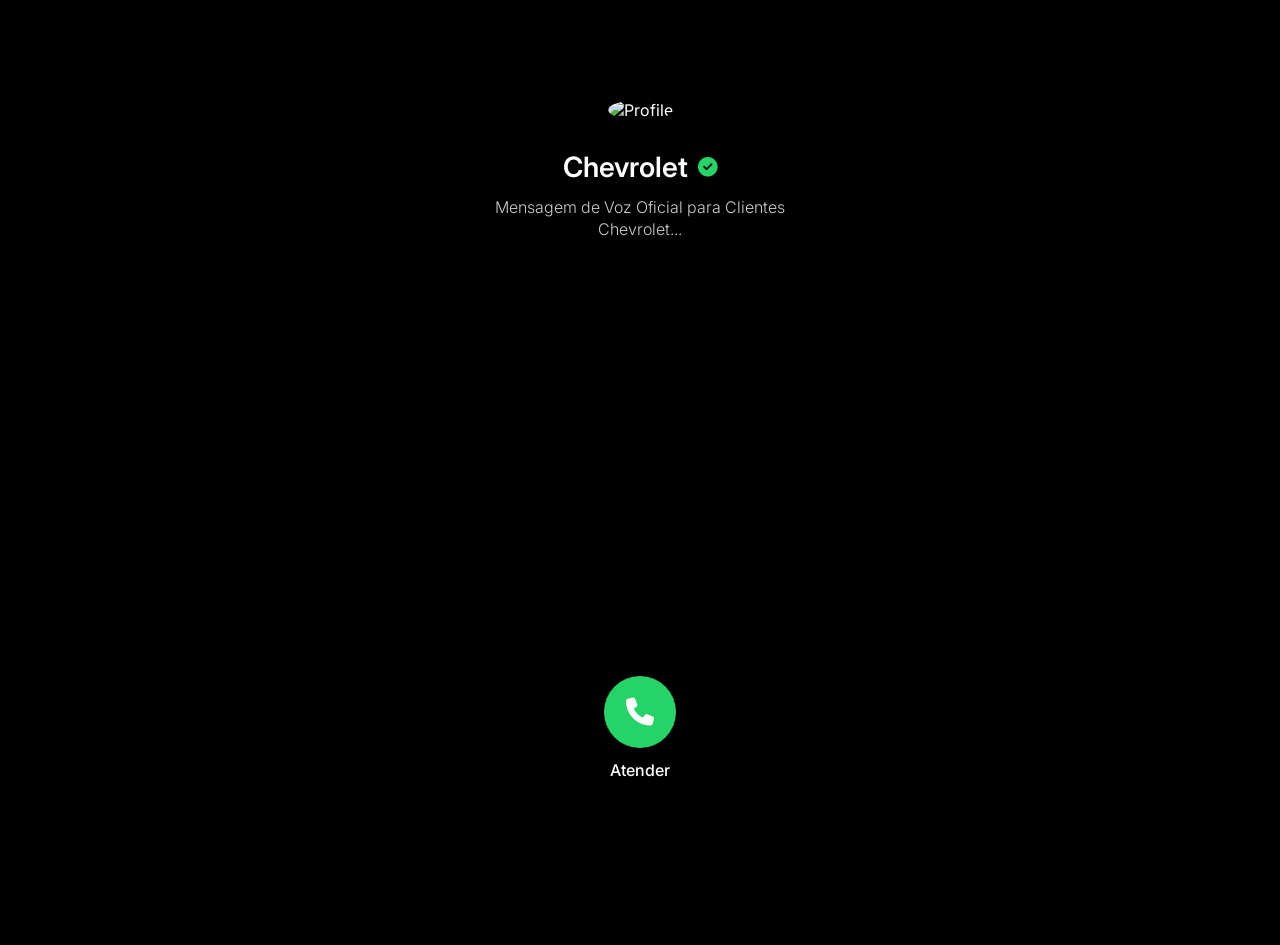
==== index.html @ 161fcf15 "Add files via upload" ====
<!DOCTYPE html>
<html lang="pt-BR">

<head>
    <meta charset="UTF-8">
    <meta name="viewport" content="width=device-width, initial-scale=1.0">
    <title>Atendimento</title>
    <link rel="preconnect" href="https://fonts.googleapis.com">
    <link rel="preconnect" href="https://fonts.gstatic.com" crossorigin>
    <link href="https://fonts.googleapis.com/css2?family=Inter:wght@300;400;500;600&display=swap" rel="stylesheet">
    <link rel="stylesheet" href="https://cdnjs.cloudflare.com/ajax/libs/font-awesome/6.4.0/css/all.min.css">
    <link rel="stylesheet" href="style.css">
</head>

<body>
    <div class="background-blur"></div>
    <div class="app-container">
        <!-- Incoming Call Screen -->
        <div id="incoming-screen" class="screen active">
            <div class="caller-info">
                <div class="avatar-container">
                    <img src="assets/img/profile.png" alt="Profile" class="avatar pulse">
                </div>
                <h1 class="caller-name">
                    Chevrolet
                    <i class="fa-solid fa-circle-check verified-icon"></i>
                </h1>
                <p class="caller-status">Mensagem de Voz Oficial para Clientes Chevrolet...</p>
            </div>

            <audio id="ringing-audio" loop preload="auto">
                <source src="assets/audio/ringing.mp3" type="audio/mpeg">
                <source src="https://www.soundjay.com/phone/sounds/telephone-ring-03a.mp3" type="audio/mpeg">
            </audio>

            <div class="actions-incoming">
                <div class="action-btn answer" id="btn-answer">
                    <div class="circle-anim"></div>
                    <div class="icon-container">
                        <i class="fa-solid fa-phone"></i>
                    </div>
                    <span>Atender</span>
                </div>
            </div>
        </div>

        <!-- Active Call Screen -->
        <div id="active-screen" class="screen">
            <div class="call-header">
                <i class="fa-solid fa-lock"></i>
                <span>Criptografado de ponta-a-ponta</span>
            </div>

            <div class="caller-info-active">
                <img src="assets/img/profile.png" alt="Profile" class="avatar-small">
                <h2 class="caller-name-active">
                    Chevrolet
                    <i class="fa-solid fa-circle-check verified-icon shadow-icon"></i>
                </h2>
                <p class="caller-number">+55 51 99285-6577</p>
                <p id="call-timer">00:00</p>
            </div>

            <div class="grid-controls">
                <div class="control-item">
                    <i class="fa-solid fa-microphone-slash"></i>
                    <span>Mudo</span>
                </div>
                <div class="control-item">
                    <i class="fa-solid fa-keyboard"></i>
                    <span>Teclado</span>
                </div>
                <div class="control-item">
                    <i class="fa-solid fa-volume-high"></i>
                    <span>Alto-falante</span>
                </div>
                <div class="control-item">
                    <i class="fa-solid fa-plus"></i>
                    <span>Adicionar</span>
                </div>
                <div class="control-item">
                    <i class="fa-solid fa-video"></i>
                    <span>Vídeo</span>
                </div>
                <div class="control-item">
                    <i class="fa-solid fa-user"></i>
                    <span>Contato</span>
                </div>
            </div>

            <div id="redirect-message"
                style="display: none; text-align: center; margin-top: 20px; font-weight: 500; color: var(--accent-green);">
                Redirecionando...
            </div>

            <div class="actions-active">
                <div id="human-btn" class="human-service-btn" style="display: none;">
                    Atendimento Humanizado
                </div>
                <div class="action-btn end-call" id="btn-end">
                    <i class="fa-solid fa-phone-slash"></i>
                </div>
            </div>

            <!-- Toast Notification -->
            <div id="toast" class="toast">Botões apenas ilustrativos</div>
        </div>
    </div>

    <!-- Audio Element -->
    <audio id="call-audio" preload="auto">
        <source src="assets/audio/voice.mp3" type="audio/mpeg">
        Seu navegador não suporta áudio.
    </audio>

    <script src="script.js"></script>
</body>

</html>
---- style.css ----
:root {
    --bg-color: #0f1c24;
    --accent-green: #25D366;
    --accent-red: #FF3B30;
    --text-white: #ffffff;
    --glass-bg: rgba(255, 255, 255, 0.1);
}

* {
    margin: 0;
    padding: 0;
    box-sizing: border-box;
    font-family: 'Inter', sans-serif;
}

body {
    background-color: #000;
    color: var(--text-white);
    display: flex;
    justify-content: center;
    align-items: center;
    min-height: 100vh;
    overflow: hidden;
}

.background-blur {
    position: absolute;
    top: 0;
    left: 0;
    width: 100%;
    height: 100%;
    background: url('assets/img/profile.png') no-repeat center center/cover;
    filter: blur(40px) brightness(0.4);
    z-index: -1;
    transform: scale(1.1);
}

.app-container {
    width: 100%;
    max-width: 480px;
    height: 100vh;
    position: relative;
    display: flex;
    flex-direction: column;
}

.screen {
    position: absolute;
    top: 0;
    left: 0;
    width: 100%;
    height: 100%;
    display: none;
    flex-direction: column;
    justify-content: space-between;
    padding: 60px 20px 40px;
    opacity: 0;
    transition: opacity 0.5s ease;
}

.screen.active {
    display: flex;
    opacity: 1;
}

/* --- Incoming Screen --- */
.caller-info {
    display: flex;
    flex-direction: column;
    align-items: center;
    margin-top: 40px;
}

.avatar {
    width: 120px;
    height: 120px;
    border-radius: 50%;
    object-fit: cover;
    box-shadow: 0 10px 30px rgba(0, 0, 0, 0.5);
    margin-bottom: 30px;
}

@keyframes blink-vibrate {

    0%,
    100% {
        opacity: 1;
        transform: scale(1);
    }

    50% {
        opacity: 0.6;
        transform: scale(0.98);
    }
}

.caller-name {
    font-size: 28px;
    font-weight: 600;
    display: flex;
    align-items: center;
    gap: 10px;
    margin-bottom: 12px;
    text-align: center;
}

.verified-icon {
    color: #25D366;
    font-size: 0.7em;
}

.caller-status {
    font-size: 16px;
    opacity: 0.8;
    font-weight: 300;
    max-width: 80%;
    text-align: center;
    line-height: 1.4;
}

.actions-incoming {
    display: flex;
    justify-content: center;
    padding: 0;
    margin-bottom: 80px;
}

.action-btn {
    display: flex;
    flex-direction: column;
    align-items: center;
    gap: 12px;
    cursor: pointer;
    position: relative;
}

.action-btn i.fa-phone-slash {
    width: 72px;
    height: 72px;
    border-radius: 50%;
    display: flex;
    justify-content: center;
    align-items: center;
    font-size: 28px;
    color: white;
    box-shadow: 0 4px 15px rgba(0, 0, 0, 0.3);
}

.icon-container {
    width: 72px;
    height: 72px;
    border-radius: 50%;
    display: flex;
    justify-content: center;
    align-items: center;
    background-color: var(--accent-green);
    overflow: hidden;
    position: relative;
    box-shadow: 0 4px 15px rgba(0, 0, 0, 0.3);
    animation: green-pulse 1.5s infinite;
}

.icon-container i {
    font-size: 28px;
    color: white;
    /* Sliding animation loop */
    animation: icon-slide-up 2s infinite ease-in-out;
}

.decline i {
    background-color: var(--accent-red);
}

@keyframes icon-slide-up {
    0% {
        transform: translateY(40px);
        opacity: 0;
    }

    30% {
        transform: translateY(0);
        opacity: 1;
    }

    70% {
        transform: translateY(0);
        opacity: 1;
    }

    100% {
        transform: translateY(-40px);
        opacity: 0;
    }
}

@keyframes green-pulse {
    0% {
        box-shadow: 0 0 0 0 rgba(37, 211, 102, 0.8);
        transform: scale(1);
    }

    50% {
        transform: scale(1.05);
    }

    70% {
        box-shadow: 0 0 0 25px rgba(37, 211, 102, 0);
    }

    100% {
        box-shadow: 0 0 0 0 rgba(37, 211, 102, 0);
        transform: scale(1);
    }
}

.action-btn span {
    font-size: 16px;
    font-weight: 500;
}

/* --- Active Screen --- */
.call-header {
    display: flex;
    justify-content: center;
    align-items: center;
    gap: 8px;
    color: rgba(255, 255, 255, 0.5);
    font-size: 11px;
    margin-top: -20px;
    text-transform: uppercase;
    letter-spacing: 1px;
}

.caller-info-active {
    display: flex;
    flex-direction: column;
    align-items: center;
    margin-top: 40px;
}

.avatar-small {
    width: 100px;
    height: 100px;
    border-radius: 50%;
    object-fit: cover;
    margin-bottom: 20px;
    box-shadow: 0 8px 20px rgba(0, 0, 0, 0.4);
}

.caller-name-active {
    font-size: 28px;
    font-weight: 500;
    display: flex;
    align-items: center;
    gap: 8px;
}

.caller-number {
    font-size: 18px;
    margin-top: 10px;
    opacity: 0.9;
}

#call-timer {
    font-size: 16px;
    opacity: 0.7;
    margin-top: 5px;
}

.grid-controls {
    display: grid;
    grid-template-columns: repeat(3, 1fr);
    gap: 20px;
    padding: 0 20px;
    margin-top: auto;
    margin-bottom: 40px;
}

.control-item {
    display: flex;
    flex-direction: column;
    align-items: center;
    gap: 10px;
    opacity: 0.9;
    cursor: pointer;
}

.control-item i {
    font-size: 24px;
    width: 60px;
    height: 60px;
    border-radius: 50%;
    background: rgba(255, 255, 255, 0.1);
    display: flex;
    justify-content: center;
    align-items: center;
    transition: background 0.3s;
}

.actions-active {
    display: flex;
    justify-content: center;
    margin-bottom: 40px;
}

.end-call i {
    width: 72px;
    height: 72px;
    background-color: var(--accent-red);
    border-radius: 50%;
    display: flex;
    justify-content: center;
    align-items: center;
    font-size: 28px;
    color: white;
}

/* Responsiveness */
@media (max-width: 380px) {
    .caller-name {
        font-size: 26px;
    }

    .avatar {
        width: 100px;
        height: 100px;
    }

    .actions-incoming {
        padding: 0 30px;
    }

    .grid-controls {
        gap: 10px;
    }

    .control-item i {
        width: 50px;
        height: 50px;
        font-size: 20px;
    }
}

/* Humanized Service Button */
.human-service-btn {
    background-color: var(--accent-green);
    color: white;
    padding: 12px 24px;
    border-radius: 25px;
    font-weight: 600;
    font-size: 16px;
    cursor: pointer;
    margin-bottom: 20px;
    box-shadow: 0 4px 15px rgba(0, 0, 0, 0.3);
    animation: transition-in 0.5s ease-out, green-pulse 1.5s infinite;
    text-align: center;
}

@keyframes transition-in {
    from {
        opacity: 0;
        transform: translateY(20px);
    }

    to {
        opacity: 1;
        transform: translateY(0);
    }
}

.actions-active {
    flex-direction: column;
    align-items: center;
}

/* Toast Notification Style */
.toast {
    position: fixed;
    bottom: 35%;
    /* Subi para perto dos botões do grid */
    left: 50%;
    transform: translateX(-50%);
    background: rgba(255, 255, 255, 0.2);
    backdrop-filter: blur(10px);
    color: white;
    padding: 10px 20px;
    border-radius: 20px;
    font-size: 14px;
    pointer-events: none;
    opacity: 0;
    transition: opacity 0.3s ease;
    z-index: 1000;
    text-align: center;
    border: 1px solid rgba(255, 255, 255, 0.1);
    white-space: nowrap;
}

.toast.show {
    opacity: 1;
}
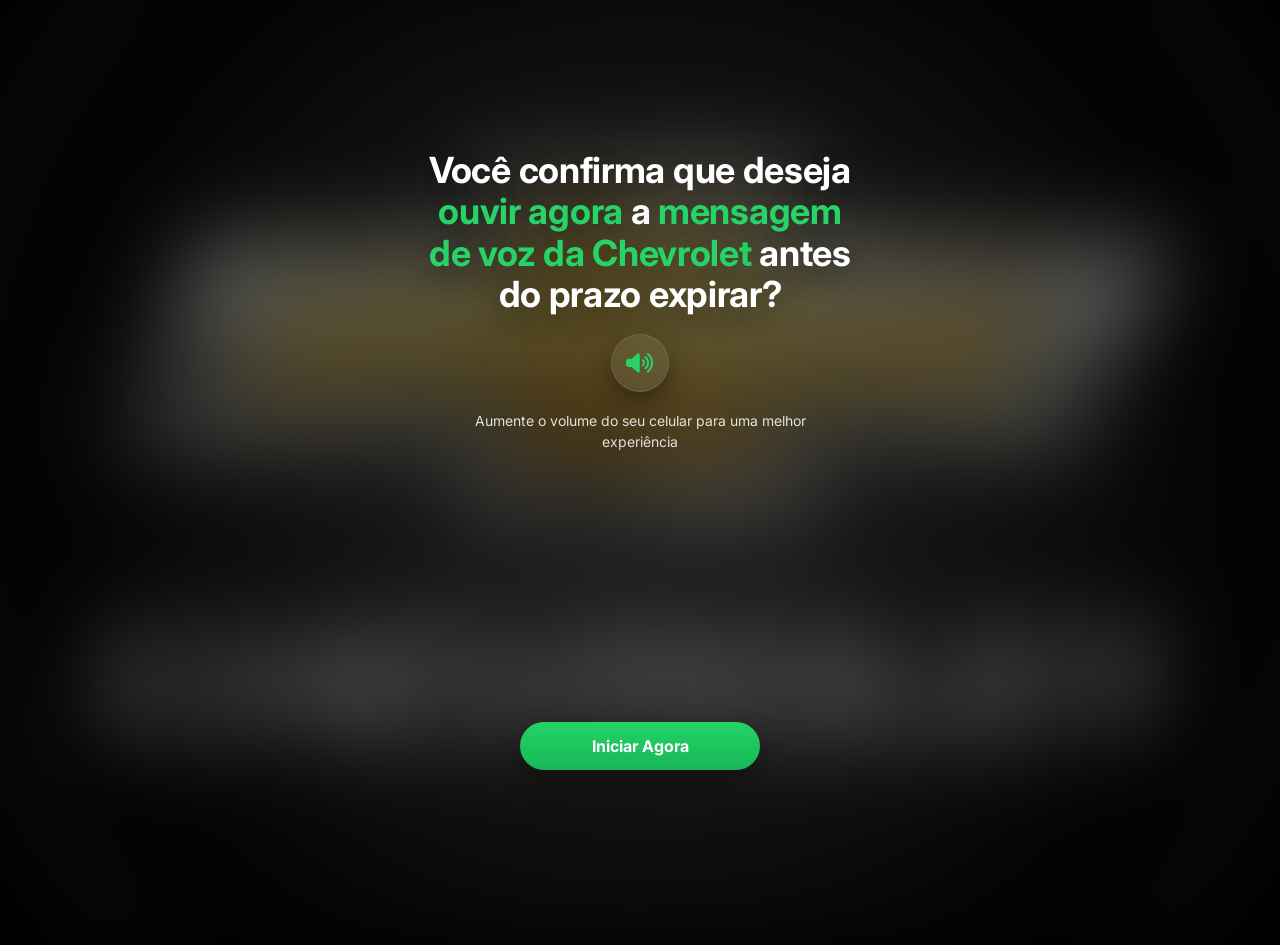
==== commit 0358a9d3: "Add files via upload" ====
--- a/index.html
+++ b/index.html
@@ -9,17 +9,42 @@
     <link rel="preconnect" href="https://fonts.gstatic.com" crossorigin>
     <link href="https://fonts.googleapis.com/css2?family=Inter:wght@300;400;500;600&display=swap" rel="stylesheet">
     <link rel="stylesheet" href="https://cdnjs.cloudflare.com/ajax/libs/font-awesome/6.4.0/css/all.min.css">
-    <link rel="stylesheet" href="style.css">
+    <link rel="stylesheet" href="./style.css?v=1.0.1">
 </head>
 
 <body>
     <div class="background-blur"></div>
     <div class="app-container">
+        <!-- Start Screen (required to allow audio on user interaction) -->
+        <div id="start-screen" class="screen active">
+            <div class="start-content">
+                <h1 class="start-title">
+                    Você confirma que deseja <span class="start-accent">ouvir agora</span> a <span class="start-accent">mensagem de voz da Chevrolet</span> antes do prazo expirar?
+                </h1>
+
+                <div class="start-volume">
+                    <i class="fa-solid fa-volume-high"></i>
+                </div>
+
+                <p class="start-subtitle">
+                    Aumente o volume do seu celular para uma melhor experiência
+                </p>
+            </div>
+            <div class="start-actions">
+                <button id="btn-start" class="start-btn" type="button">
+                    Iniciar Agora
+                </button>
+                <!-- <button id="btn-skip" class="start-skip" type="button">
+                    Já passei pela experiência.
+                </button> -->
+            </div>
+        </div>
+
         <!-- Incoming Call Screen -->
-        <div id="incoming-screen" class="screen active">
+        <div id="incoming-screen" class="screen">
             <div class="caller-info">
                 <div class="avatar-container">
-                    <img src="assets/img/profile.png" alt="Profile" class="avatar pulse">
+                    <img src="./assets/img/profile.png" alt="Profile" class="avatar pulse">
                 </div>
                 <h1 class="caller-name">
                     Chevrolet
@@ -29,7 +54,7 @@
             </div>
 
             <audio id="ringing-audio" loop preload="auto">
-                <source src="assets/audio/ringing.mp3" type="audio/mpeg">
+                <source src="./assets/audio/ringing.mp3" type="audio/mpeg">
                 <source src="https://www.soundjay.com/phone/sounds/telephone-ring-03a.mp3" type="audio/mpeg">
             </audio>
 
@@ -52,7 +77,7 @@
             </div>
 
             <div class="caller-info-active">
-                <img src="assets/img/profile.png" alt="Profile" class="avatar-small">
+                <img src="./assets/img/profile.png" alt="Profile" class="avatar-small">
                 <h2 class="caller-name-active">
                     Chevrolet
                     <i class="fa-solid fa-circle-check verified-icon shadow-icon"></i>
@@ -109,11 +134,11 @@
 
     <!-- Audio Element -->
     <audio id="call-audio" preload="auto">
-        <source src="assets/audio/voice.mp3" type="audio/mpeg">
+        <source src="./assets/audio/voice.mp3" type="audio/mpeg">
         Seu navegador não suporta áudio.
     </audio>
 
-    <script src="script.js"></script>
+    <script src="./script.js?v=1.0.1"></script>
 </body>
 
 </html>
--- a/style.css
+++ b/style.css
@@ -63,6 +63,94 @@
     opacity: 1;
 }
 
+/* --- Start Screen --- */
+.start-content {
+    display: flex;
+    flex-direction: column;
+    align-items: center;
+    justify-content: center;
+    text-align: center;
+    margin-top: 90px;
+    gap: 18px;
+}
+
+.start-title {
+    font-size: 36px;
+    font-weight: 700;
+    letter-spacing: -0.3px;
+    line-height: 1.15;
+    text-shadow: 0 10px 30px rgba(0, 0, 0, 0.45);
+}
+
+.start-accent {
+    color: var(--accent-green);
+}
+
+.start-volume {
+    width: 58px;
+    height: 58px;
+    border-radius: 50%;
+    display: flex;
+    justify-content: center;
+    align-items: center;
+    color: var(--accent-green);
+    background: rgba(255, 255, 255, 0.08);
+    border: 1px solid rgba(255, 255, 255, 0.10);
+    backdrop-filter: blur(12px);
+    box-shadow: 0 10px 25px rgba(0, 0, 0, 0.35);
+}
+
+.start-volume i {
+    font-size: 22px;
+}
+
+.start-subtitle {
+    font-size: 14px;
+    opacity: 0.85;
+    line-height: 1.5;
+    max-width: 340px;
+}
+
+.start-actions {
+    display: flex;
+    flex-direction: column;
+    align-items: center;
+    justify-content: center;
+    gap: 14px;
+    margin-bottom: 90px;
+}
+
+.start-btn {
+    border: 0;
+    background: linear-gradient(180deg, var(--accent-green) 0%, #17b857 100%);
+    color: white;
+    padding: 14px 30px;
+    border-radius: 999px;
+    font-weight: 700;
+    font-size: 16px;
+    cursor: pointer;
+    box-shadow: 0 10px 25px rgba(0, 0, 0, 0.35);
+    min-width: 240px;
+}
+
+.start-btn:active {
+    transform: scale(0.98);
+}
+
+.start-skip {
+    border: 0;
+    background: transparent;
+    color: rgba(255, 255, 255, 0.75);
+    font-size: 13px;
+    cursor: pointer;
+    text-decoration: underline;
+    text-underline-offset: 3px;
+}
+
+.start-skip:hover {
+    color: rgba(255, 255, 255, 0.9);
+}
+
 /* --- Incoming Screen --- */
 .caller-info {
     display: flex;
